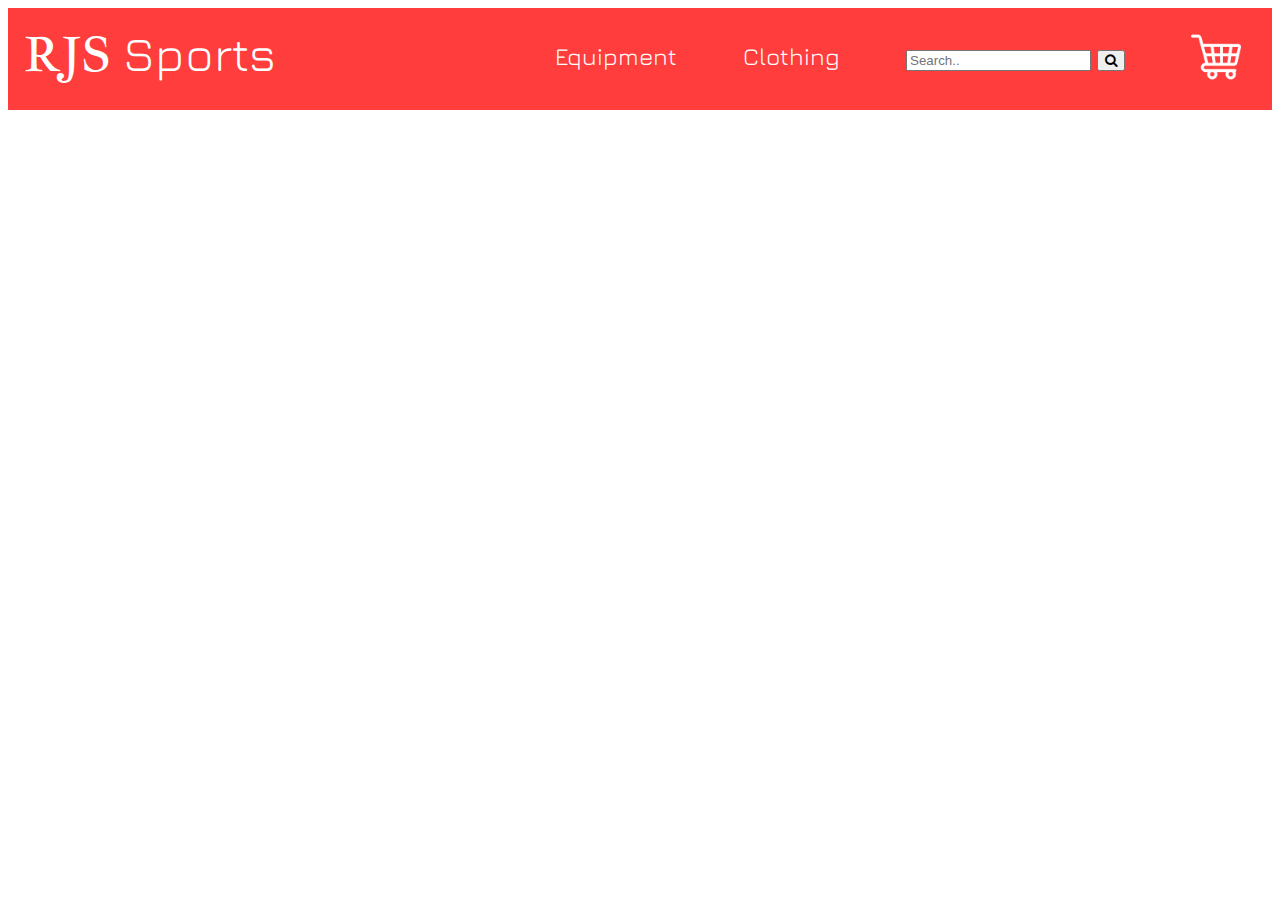
==== cart.html @ 81fb04f0 "finished navbar and added other pages" ====
<!doctype html>
 <html lang="en"> 

<head>

<meta charset="utf-8">
<meta name="viewport" content="width=device-width, initial-scale=1">

<title>Template</title> 

<link href="https://cdn.jsdelivr.net/npm/bootstrap@5.0.2/dist/css/bootstrap.min.css" rel="stylesheet" integrity="sha384-EVSTQN3/azprG1Anm3QDgpJLIm9Nao0Yz1ztcQTwFspd3yD65VohhpuuCOmLASjC" crossorigin="anonymous">
   <link href="https://cdn.jsdelivr.net/npm/bootstrap@5.2.3/dist/css/bootstrap.min.css" rel="stylesheet" integrity="sha384-rbsA2VBKQhggwzxH7pPCaAqO46MgnOM80zW1RWuH61DGLwZJEdK2Kadq2F9CUG65" crossorigin="anonymous">
   <link rel="stylesheet" href="https://cdnjs.cloudflare.com/ajax/libs/font-awesome/4.7.0/css/font-awesome.min.css">
<link href="style.css" rel="stylesheet" type="text/css" />

</head> 

<body> 

    <ul>
        <li><a href="index.html" style="font-size: 300%;"><span style="font-family: Jacques Francois;">RJS</span><span class="jura"> Sports</span></a></li>
       
        <li class="mouse" style="float: right;"><a href="cart.html"><img style="margin: 10px 15px 10px 0px;" class="invert" src="Img/shopping-cart.png" width="50px"></a></li>

        <li style="float:right"><a style="font-size: 150%;" class="nav jura" href=""><div class="search-container">
          <form action="/action_page.php">
            <input type="text" placeholder="Search.." name="search">
            <button  type="submit"><i class="fa fa-search"></i></button>
          </form>
        </div></a></li>

        <li class="mouse" style="float:right"><a style="font-size: 150%;" class="nav jura" href="clothing.html">Clothing</a></li>
        <li class="mouse" style="float:right"><a style="font-size: 150%;" class="nav jura" href="equipment.html">Equipment</a></li>
      </ul>
      
   



<script src="https://cdn.jsdelivr.net/npm/bootstrap@5.2.3/dist/js/bootstrap.bundle.min.js" integrity="sha384-kenU1KFdBIe4zVF0s0G1M5b4hcpxyD9F7jL+jjXkk+Q2h455rYXK/7HAuoJl+0I4" crossorigin="anonymous"></script>

</body> 

</html>
---- style.css ----
@import url('https://fonts.googleapis.com/css2?family=Jacques+Francois&display=swap');
@import url('https://fonts.googleapis.com/css2?family=Jura:wght@600&display=swap');
ul {
    list-style-type: none;
    margin: 0;
    padding: 0;
    overflow: hidden;
    background-color: #ff3d3d;
  }
  
  li {
    float: left;
  }
  
  li a {
    display: block;
    color: white;
    text-align: center;
    padding: 14px 16px;
    text-decoration: none;
  }
  
  li a:hover:not(.active) {
    cursor: default;
    color: white;
  }
  
  .active {
    background-color: #D63333;
  }

  .jura {
    font-family: Jura;
  }

  .invert {filter: invert(100%);}

  .nav {
    margin-top: 20px;
    padding-right: 50px;
  }
  .topnav {
    overflow: hidden;
    background-color: #e9e9e9;
  }
  
  .topnav a {
    float: left;
    display: block;
    color: black;
    text-align: center;
    padding: 14px 16px;
    text-decoration: none;
    font-size: 17px;
  }
  
  .topnav a:hover {
    background-color: #ddd;
    color: black;
  }
  
  .topnav a.active {
    background-color: #2196F3;
    color: white;
  }
  
  .topnav .search-container {
    float: right;
  }
  
  .topnav input[type=text] {
    padding: 6px;
    margin-top: 8px;
    font-size: 17px;
    border: none;
  }
  
  .topnav .search-container button {
    float: right;
    padding: 6px 10px;
    margin-top: 8px;
    margin-right: 16px;
    background: #ddd;
    font-size: 17px;
    border: none;
    cursor: pointer;
  }
  
  .topnav .search-container button:hover {
    background: #ccc;
  }
  
  @media screen and (max-width: 600px) {
    .topnav .search-container {
      float: none;
    }
    .topnav a, .topnav input[type=text], .topnav .search-container button {
      float: none;
      display: block;
      text-align: left;
      width: 100%;
      margin: 0;
      padding: 14px;
    }
    .topnav input[type=text] {
      border: 1px solid #ccc;  
    }
  }

  .invert {
    filter: invert(100);
  }

  .mouse :hover {
    cursor: pointer;
  }
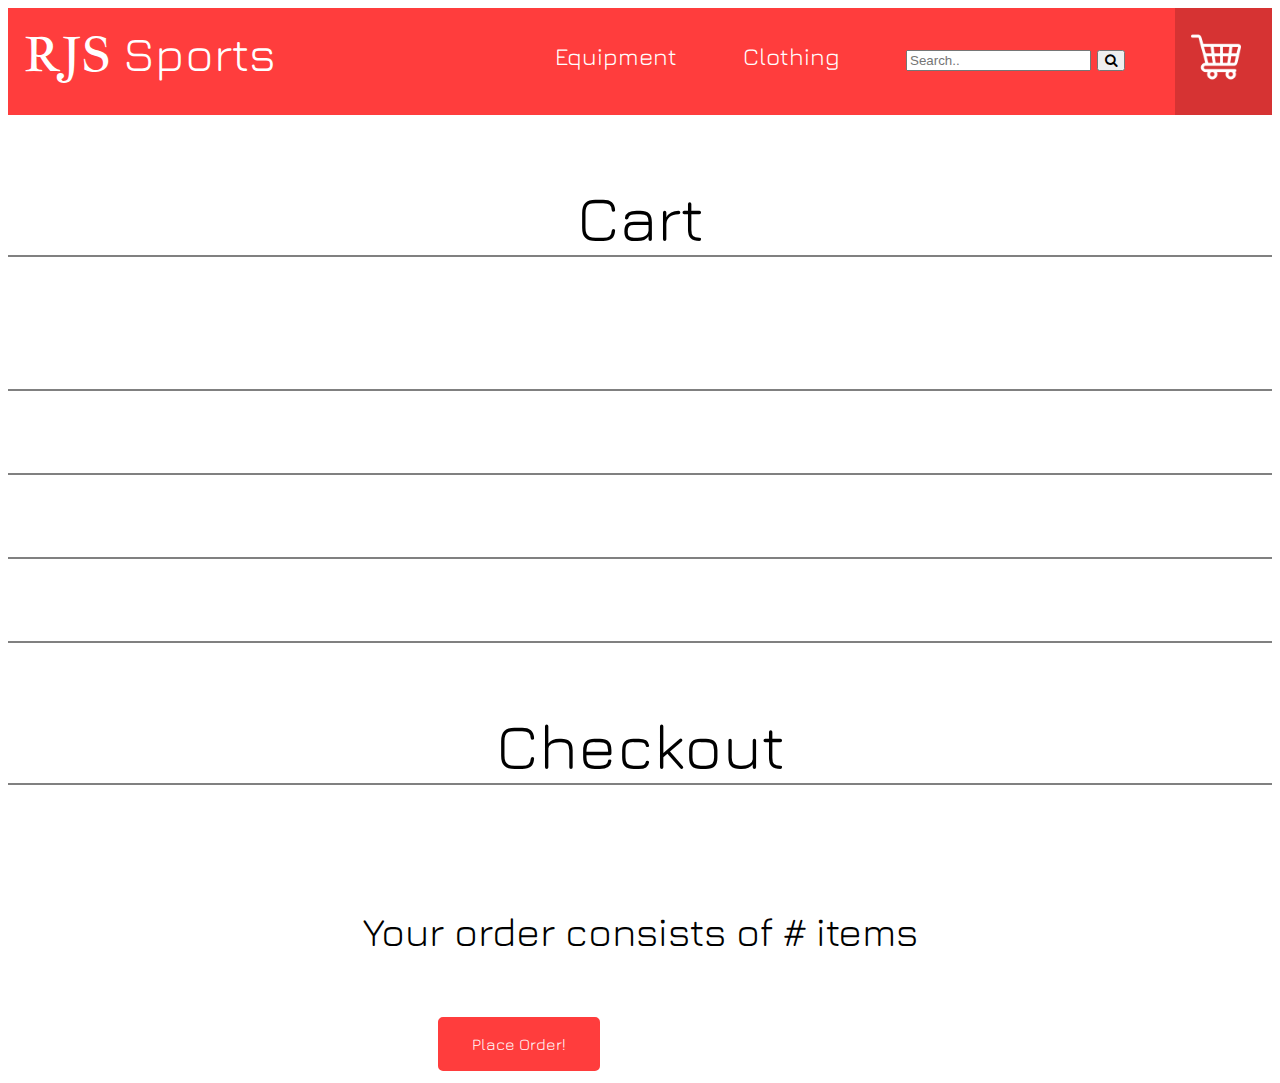
==== commit 2aed23f5: "did th css for the cart page, and started other" ====
--- a/cart.html
+++ b/cart.html
@@ -20,7 +20,7 @@
     <ul>
         <li><a href="index.html" style="font-size: 300%;"><span style="font-family: Jacques Francois;">RJS</span><span class="jura"> Sports</span></a></li>
        
-        <li class="mouse" style="float: right;"><a href="cart.html"><img style="margin: 10px 15px 10px 0px;" class="invert" src="Img/shopping-cart.png" width="50px"></a></li>
+        <li class="mouse" style="float: right;"><a href="cart.html" class="active1"><img style="margin: 10px 15px 10px 0px;" class="invert " src="Img/shopping-cart.png" width="50px"></a></li>
 
         <li style="float:right"><a style="font-size: 150%;" class="nav jura" href=""><div class="search-container">
           <form action="/action_page.php">
@@ -33,7 +33,35 @@
         <li class="mouse" style="float:right"><a style="font-size: 150%;" class="nav jura" href="equipment.html">Equipment</a></li>
       </ul>
       
-   
+      <div class="row">
+        <div class="col-1"></div>
+        <div class="col-5"><p class="jura cart" >Cart</p><br>
+    
+          <img src="" width="">
+          <p class="jura carti"> </p>
+          <img src="" width="">
+          <p class="jura carti"> </p>
+          <img src="" width="">
+          <p class="jura carti"> </p>
+          <img src="" width="">
+          <p class="jura carti"> </p>
+    
+        </div>
+        <div class="col-1"></div>
+        <div class="col-1" style="border-left: solid 2px grey; margin-top: 50px;"></div>
+        <div class="col-3"><p class="jura cart" >Checkout</p><br>
+        <p class="jura carto">Your order consists of # items</p><br>
+    <button class="button button3 jura" >Place Order!</button>
+        </div>
+        <div class="col-1"></div>
+       </div>
+    
+    
+
+       
+
+
+
 
 
 
--- a/style.css
+++ b/style.css
@@ -19,7 +19,6 @@
     padding: 14px 16px;
     text-decoration: none;
   }
-  
   li a:hover:not(.active) {
     cursor: default;
     color: white;
@@ -27,6 +26,17 @@
   
   .active {
     background-color: #D63333;
+    padding: 1vw 1vw 1vw 1vw;
+  }
+  
+  li a:hover:not(.active1) {
+    cursor: default;
+    color: white;
+  }
+  
+  .active1 {
+    background-color: #D63333;
+    padding-bottom: 20%;
   }
 
   .jura {
@@ -113,4 +123,52 @@
 
   .mouse :hover {
     cursor: pointer;
-  }+  }
+
+  .foot {
+    background-color: #ff3d3d;
+  }
+
+  .footoot {
+    background-color: #D63333;
+  }
+
+  .cart {
+    font-size: 400%;
+    text-align:center;
+    border-bottom: 2px solid grey;
+  }
+  .carti {
+    font-size: 200%;
+    text-align:center;
+    border-bottom: 2px solid grey;
+  }
+  .carto {
+    font-size: 250%;
+    text-align:center;
+ }
+
+ .button {
+  border: none;
+  color: white;
+  padding: 16px 32px;
+  text-align: center;
+  text-decoration: none;
+  display: inline-block;
+  font-size: 16px;
+  margin: 4px 2px;
+  transition-duration: 0.4s;
+  cursor: pointer;
+  margin-left: 34%;
+  border-radius: 5px;
+ }
+
+ .button3 {
+  background-color: #ff3d3d; 
+  color: white; 
+  border: 2px solid #ff3d3d;
+}
+.button3:hover {
+  background-color: #D63333;
+  color: white;
+}
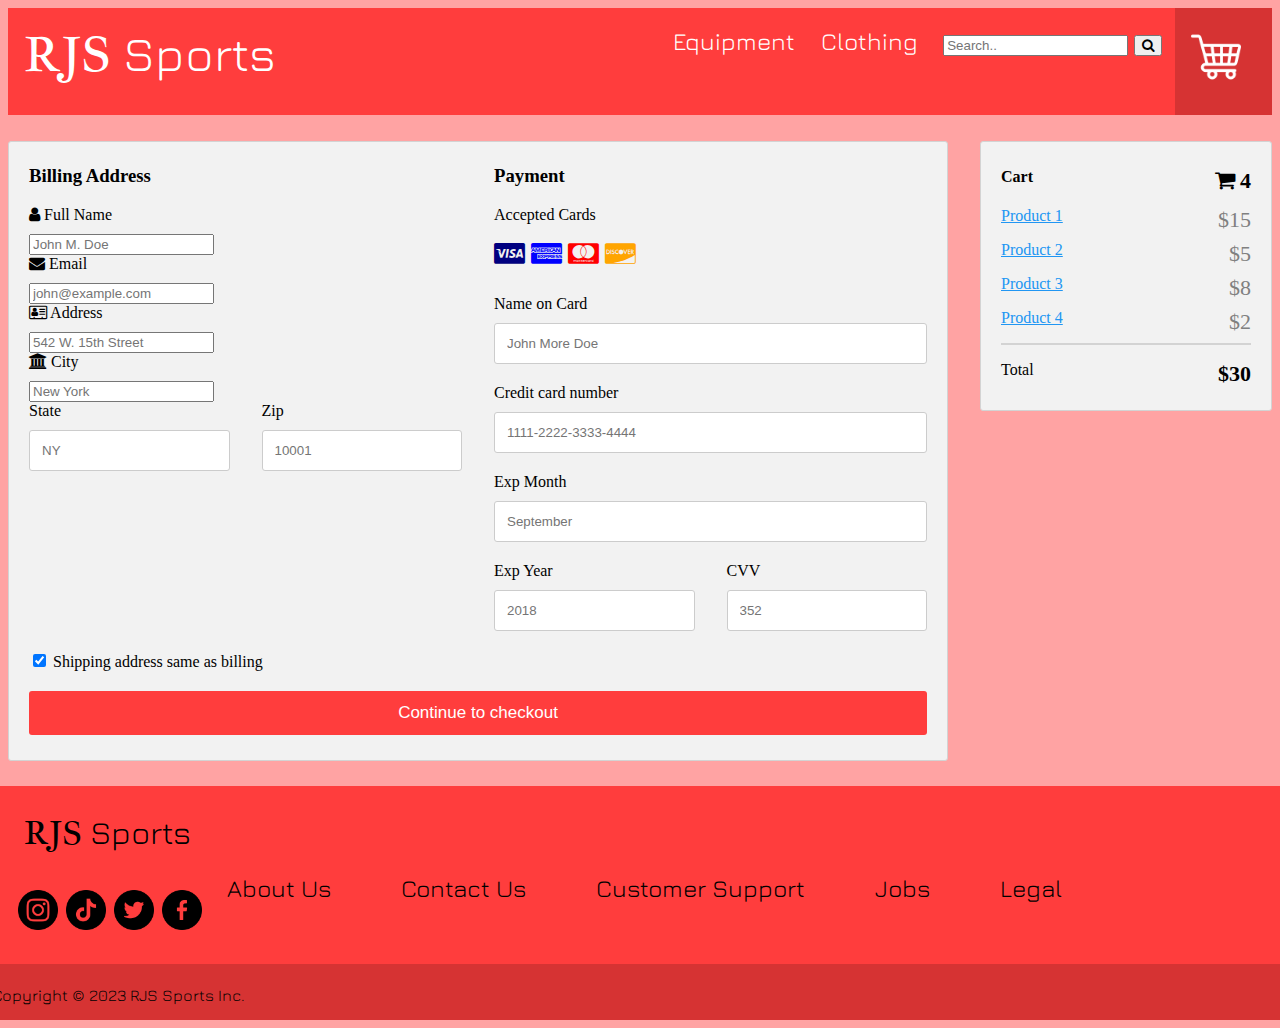
==== commit c59cf515: "added images and started product tabs" ====
--- a/cart.html
+++ b/cart.html
@@ -15,7 +15,7 @@
 
 </head> 
 
-<body> 
+<body style="background-color: #ffa3a3;"> 
 
     <ul>
         <li><a href="index.html" style="font-size: 300%;"><span style="font-family: Jacques Francois;">RJS</span><span class="jura"> Sports</span></a></li>
@@ -33,29 +33,115 @@
         <li class="mouse" style="float:right"><a style="font-size: 150%;" class="nav jura" href="equipment.html">Equipment</a></li>
       </ul>
       
-      <div class="row">
-        <div class="col-1"></div>
-        <div class="col-5"><p class="jura cart" >Cart</p><br>
-    
-          <img src="" width="">
-          <p class="jura carti"> </p>
-          <img src="" width="">
-          <p class="jura carti"> </p>
-          <img src="" width="">
-          <p class="jura carti"> </p>
-          <img src="" width="">
-          <p class="jura carti"> </p>
-    
+
+      <div class="row chec">
+        <div class="col-75">
+          <div class="container">
+            <form action="/action_page.php">
+            
+              <div class="row">
+                <div class="col-50">
+                  <h3>Billing Address</h3>
+                  <label for="fname"><i class="fa fa-user"></i> Full Name</label>
+                  <input type="text" id="fname" name="firstname" placeholder="John M. Doe">
+                  <label for="email"><i class="fa fa-envelope"></i> Email</label>
+                  <input type="text" id="email" name="email" placeholder="john@example.com">
+                  <label for="adr"><i class="fa fa-address-card-o"></i> Address</label>
+                  <input type="text" id="adr" name="address" placeholder="542 W. 15th Street">
+                  <label for="city"><i class="fa fa-institution"></i> City</label>
+                  <input type="text" id="city" name="city" placeholder="New York">
+      
+                  <div class="row">
+                    <div class="col-50">
+                      <label for="state">State</label>
+                      <input class="wow" type="text" id="state" name="state" placeholder="NY">
+                    </div>
+                    <div class="col-50">
+                      <label for="zip">Zip</label>
+                      <input class="wow" type="text" id="zip" name="zip" placeholder="10001">
+                    </div>
+                  </div>
+                </div>
+      
+                <div class="col-50">
+                  <h3>Payment</h3>
+                  <label for="fname">Accepted Cards</label>
+                  <div class="icon-container">
+                    <i class="fa fa-cc-visa" style="color:navy;"></i>
+                    <i class="fa fa-cc-amex" style="color:blue;"></i>
+                    <i class="fa fa-cc-mastercard" style="color:red;"></i>
+                    <i class="fa fa-cc-discover" style="color:orange;"></i>
+                  </div>
+                  <label for="cname">Name on Card</label>
+                  <input class="wow" type="text" id="cname" name="cardname" placeholder="John More Doe">
+                  <label for="ccnum">Credit card number</label>
+                  <input class="wow" type="text" id="ccnum" name="cardnumber" placeholder="1111-2222-3333-4444">
+                  <label for="expmonth">Exp Month</label>
+                  <input class="wow" type="text" id="expmonth" name="expmonth" placeholder="September">
+                  <div class="row">
+                    <div class="col-50">
+                      <label for="expyear">Exp Year</label>
+                      <input class="wow" type="text" id="expyear" name="expyear" placeholder="2018">
+                    </div>
+                    <div class="col-50">
+                      <label for="cvv">CVV</label>
+                      <input class="wow" type="text" id="cvv" name="cvv" placeholder="352">
+                    </div>
+                  </div>
+                </div>
+                
+              </div>
+              <label>
+                <input class="wow" type="checkbox" checked="checked" name="sameadr"> Shipping address same as billing
+              </label>
+              <input  type="submit" value="Continue to checkout" class="btn">
+            </form>
+          </div>
         </div>
-        <div class="col-1"></div>
-        <div class="col-1" style="border-left: solid 2px grey; margin-top: 50px;"></div>
-        <div class="col-3"><p class="jura cart" >Checkout</p><br>
-        <p class="jura carto">Your order consists of # items</p><br>
-    <button class="button button3 jura" >Place Order!</button>
+        <div class="col-25">
+          <div class="container">
+            <h4>Cart <span class="price" style="color:black"><i class="fa fa-shopping-cart"></i> <b>4</b></span></h4>
+            <p><a href="#">Product 1</a> <span class="price">$15</span></p>
+            <p><a href="#">Product 2</a> <span class="price">$5</span></p>
+            <p><a href="#">Product 3</a> <span class="price">$8</span></p>
+            <p><a href="#">Product 4</a> <span class="price">$2</span></p>
+            <hr>
+            <p>Total <span class="price" style="color:black"><b>$30</b></span></p>
+          </div>
         </div>
-        <div class="col-1"></div>
-       </div>
-    
+      </div>
+
+
+
+
+
+
+
+
+
+
+      <div class="row foot" style="margin-top: 2%;">
+        <div class="col-4 " style="font-size: 200%;">
+          <div style="margin: 2vw 0vw 0vw 2.5vw;"><span style="font-family: Jacques Francois;">RJS</span><span class="jura"> Sports</span></div> <br>
+          <div style="padding-left: 2vw; padding-right: 2vw; padding-bottom: 2vw;"><img src="Img/instagram.png" width="40vw">
+          <img src="Img/tiktok.png" width="40vw">
+          <img src="Img/twitter.png" width="40vw">
+          <img src="Img/facebook.png" width="40vw">
+        </div>
+        </div>
+      
+        <div class="col-8">
+      <p class="jura" style="padding-top: 5vw; font-size: 150%;"><span style="padding-right: 5vw;">About Us</span> <span style="padding-right: 5vw;">Contact Us</span> <span style="padding-right: 5vw;">Customer Support</span> <span style="padding-right: 5vw;">Jobs</span> <span style="padding-right: 5vw;">Legal</span></p>
+      
+        </div>
+      </div>
+      
+      
+      <div class="row footoot">
+        <div class="col-4"></div>
+        <div class="col-4 jura"><p style="text-align: center; padding-top:0.5vw;">Copyright © 2023 RJS Sports Inc.</p></div>
+        <div class="col-4"></div>
+      </div>
     
 
        
--- a/style.css
+++ b/style.css
@@ -26,7 +26,7 @@
   
   .active {
     background-color: #D63333;
-    padding: 1vw 1vw 1vw 1vw;
+    padding: 0vw 1vw 2vw 1vw ;
   }
   
   li a:hover:not(.active1) {
@@ -46,8 +46,8 @@
   .invert {filter: invert(100%);}
 
   .nav {
-    margin-top: 20px;
-    padding-right: 50px;
+    margin-top: 1.5vw ;
+    padding: 0vw 1vw 0vw 1vw ;
   }
   .topnav {
     overflow: hidden;
@@ -169,6 +169,146 @@
   border: 2px solid #ff3d3d;
 }
 .button3:hover {
-  background-color: #D63333;
-  color: white;
-}
+  background-color: #d63333;
+  color: white;
+}
+/* Start of Checkout Style */
+
+* {
+  box-sizing: border-box;
+}
+
+.row {
+  display: -ms-flexbox;
+  display: flex;
+  -ms-flex-wrap: wrap; 
+  flex-wrap: wrap;
+  margin: 0 -16px;
+}
+
+.col-25 {
+  -ms-flex: 25%; 
+  flex: 25%;
+}
+
+.col-50 {
+  -ms-flex: 50%; 
+  flex: 50%;
+}
+
+.col-75 {
+  -ms-flex: 75%; 
+  flex: 75%;
+}
+
+.col-25,
+.col-50,
+.col-75 {
+  padding: 0 16px;
+}
+
+.container {
+  background-color: #f2f2f2;
+  padding: 5px 20px 15px 20px;
+  border: 1px solid lightgrey;
+  border-radius: 3px;
+}
+
+input.wow[type=text] {
+  width: 100%;
+  margin-bottom: 20px;
+  padding: 12px;
+  border: 1px solid #ccc;
+  border-radius: 3px;
+}
+
+label {
+  margin-bottom: 10px;
+  display: block;
+}
+
+.icon-container {
+  margin-bottom: 20px;
+  padding: 7px 0;
+  font-size: 24px;
+}
+
+.btn {
+  background-color: #ff3d3d;
+  color: white;
+  padding: 12px;
+  margin: 10px 0;
+  border: none;
+  width: 100%;
+  border-radius: 3px;
+  cursor: pointer;
+  font-size: 17px;
+}
+
+.btn:hover {
+  background-color: #d63333;
+  color: white;
+}
+
+a {
+  color: #2196F3;
+}
+
+hr {
+  border: 1px solid lightgrey;
+}
+
+span.price {
+  float: right;
+  color: grey;
+}
+
+
+@media (max-width: 800px) {
+  .row {
+    flex-direction: column-reverse;
+  }
+  .col-25 {
+    margin-bottom: 20px;
+  }
+}
+.chec {
+  margin-top: 2%;
+}
+
+.itemtop {
+  padding-bottom: 1vw; 
+  margin-top: 2vw;
+  font-size: 400%;
+  text-align: center;
+  border-bottom: 2px solid grey;
+}
+
+.card {
+  box-shadow: 0 4px 8px 0 rgba(0, 0, 0, 0.2);
+  max-width: 300px;
+  margin: auto;
+  text-align: center;
+  font-family: arial;
+}
+
+.price {
+  color: grey;
+  font-size: 22px;
+}
+
+.card button {
+  border: none;
+  outline: 0;
+  padding: 12px;
+  color: white;
+  background-color: #000;
+  text-align: center;
+  cursor: pointer;
+  width: 100%;
+  font-size: 18px;
+}
+
+.card button:hover {
+  opacity: 0.7;
+}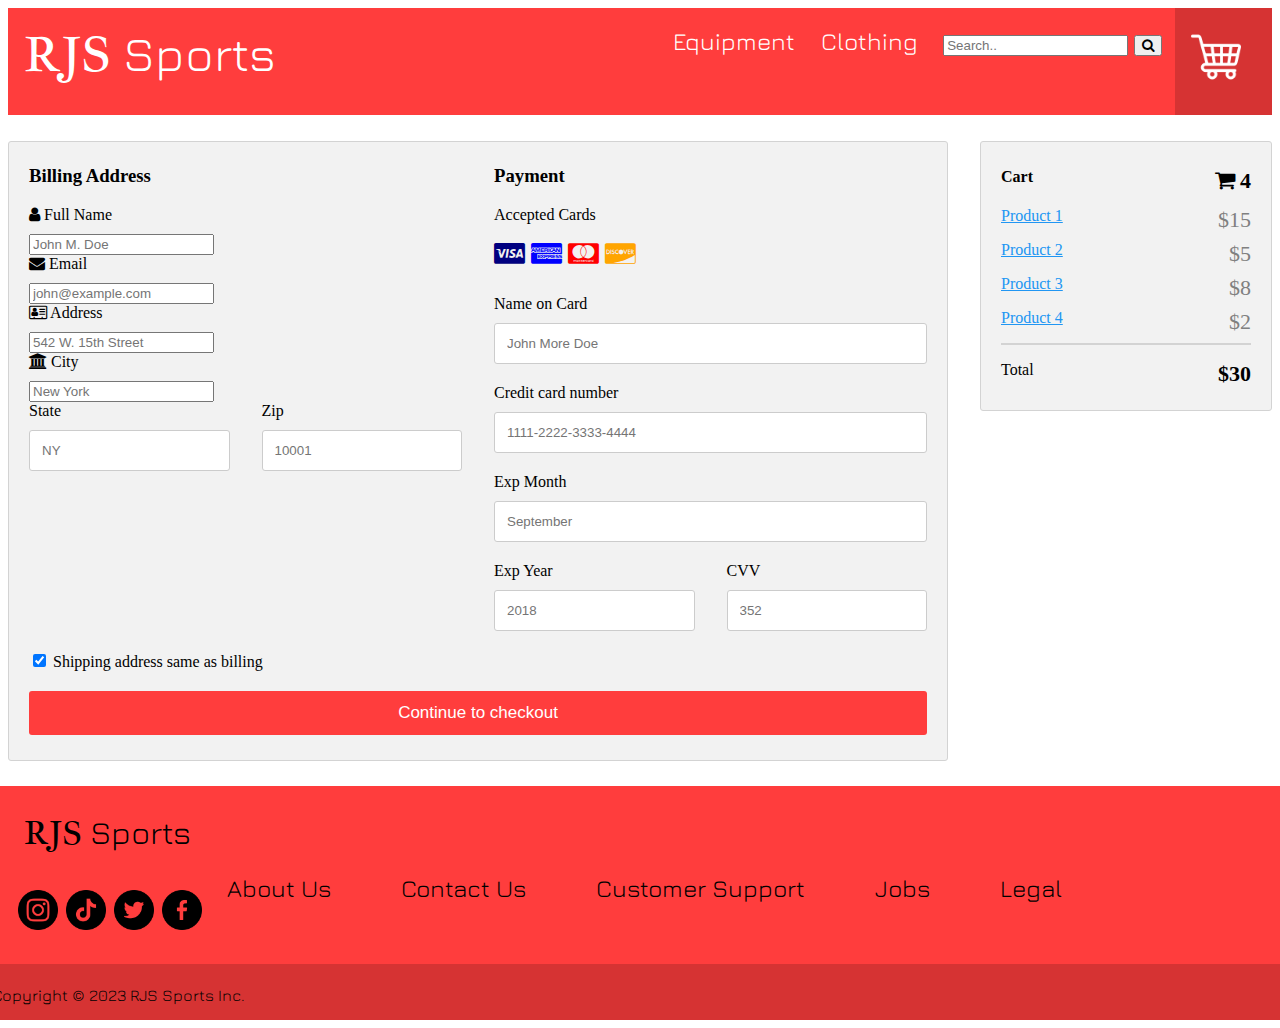
==== commit c9624c5f: "finished the equipment and clothign page" ====
--- a/cart.html
+++ b/cart.html
@@ -15,7 +15,7 @@
 
 </head> 
 
-<body style="background-color: #ffa3a3;"> 
+<body> 
 
     <ul>
         <li><a href="index.html" style="font-size: 300%;"><span style="font-family: Jacques Francois;">RJS</span><span class="jura"> Sports</span></a></li>
--- a/style.css
+++ b/style.css
@@ -290,6 +290,7 @@
   margin: auto;
   text-align: center;
   font-family: arial;
+  margin-bottom: 4vw;
 }
 
 .price {
@@ -302,7 +303,7 @@
   outline: 0;
   padding: 12px;
   color: white;
-  background-color: #000;
+  background-color: #ff3d3d;
   text-align: center;
   cursor: pointer;
   width: 100%;
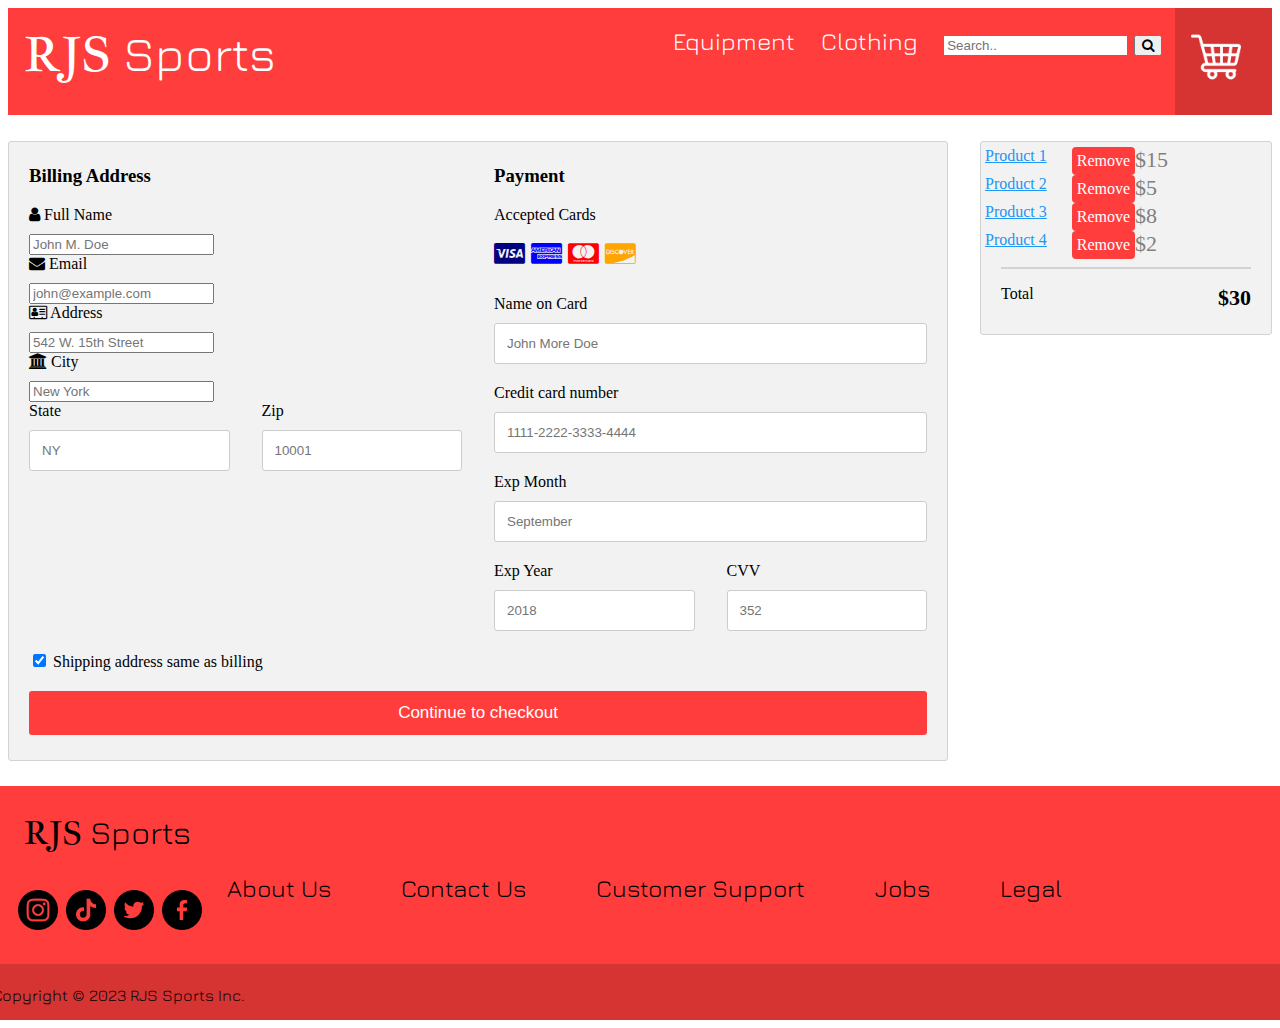
==== commit 63777f91: "started adding the JS" ====
--- a/cart.html
+++ b/cart.html
@@ -12,7 +12,7 @@
    <link href="https://cdn.jsdelivr.net/npm/bootstrap@5.2.3/dist/css/bootstrap.min.css" rel="stylesheet" integrity="sha384-rbsA2VBKQhggwzxH7pPCaAqO46MgnOM80zW1RWuH61DGLwZJEdK2Kadq2F9CUG65" crossorigin="anonymous">
    <link rel="stylesheet" href="https://cdnjs.cloudflare.com/ajax/libs/font-awesome/4.7.0/css/font-awesome.min.css">
 <link href="style.css" rel="stylesheet" type="text/css" />
-
+<script src="script.js" async></script>
 </head> 
 
 <body> 
@@ -100,13 +100,12 @@
         </div>
         <div class="col-25">
           <div class="container">
-            <h4>Cart <span class="price" style="color:black"><i class="fa fa-shopping-cart"></i> <b>4</b></span></h4>
-            <p><a href="#">Product 1</a> <span class="price">$15</span></p>
-            <p><a href="#">Product 2</a> <span class="price">$5</span></p>
-            <p><a href="#">Product 3</a> <span class="price">$8</span></p>
-            <p><a href="#">Product 4</a> <span class="price">$2</span></p>
+            <p class="row"><a href="#">Product 1</a> <a class="button1">Remove</a> <span class="price">$15</span></p>
+            <p class="row"><a href="#">Product 2</a> <a class="button1">Remove</a> <span class="price">$5</span></p>
+            <p class="row"><a href="#">Product 3</a> <a class="button1">Remove</a> <span class="price">$8</span></p>
+            <p class="row"><a href="#">Product 4</a> <a class="button1">Remove</a> <span class="price">$2</span></p>
             <hr>
-            <p>Total <span class="price" style="color:black"><b>$30</b></span></p>
+            <p>Total <span class="price total" style="color:black"><b>$30</b></span></p>
           </div>
         </div>
       </div>
--- a/style.css
+++ b/style.css
@@ -312,4 +312,21 @@
 
 .card button:hover {
   opacity: 0.7;
+}
+.button1 {
+  background-color: #ff3d3d; /* Green */
+  border: none;
+  color: white;
+  padding: 5px 5px 5px 5px;
+  text-align: center;
+  text-decoration: none;
+  display: inline-block;
+  font-size: 16px;
+  margin: 0px 0px 0px 25px;
+  cursor: pointer;
+  border-radius: 4px;
+}
+.button1:hover {
+  background-color: #d63333;
+  color: white;
 }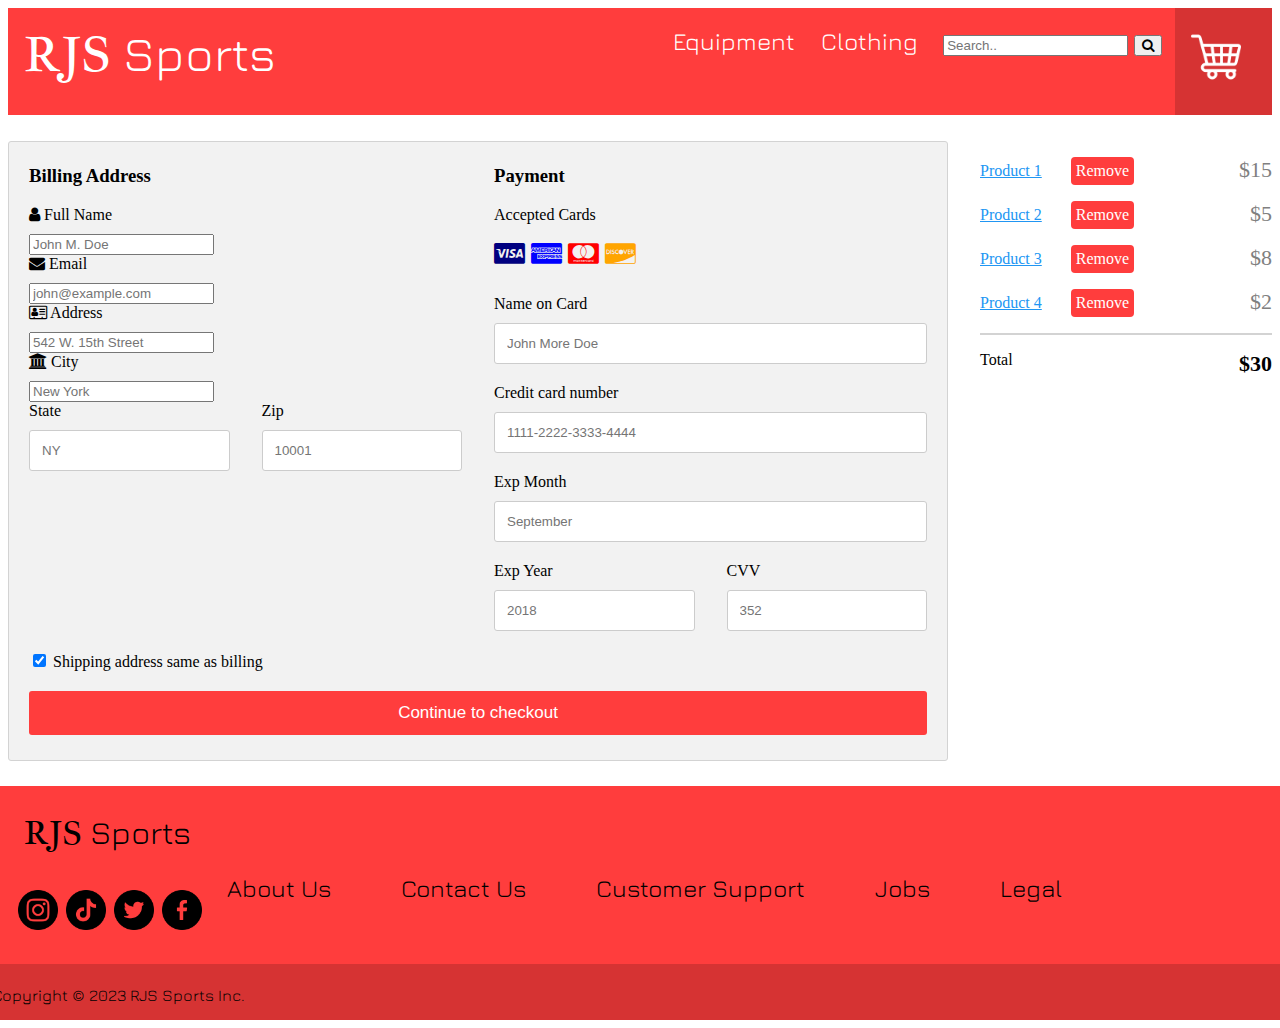
==== commit 9e2e6ea1: "almost done with addtocart" ====
--- a/cart.html
+++ b/cart.html
@@ -99,13 +99,13 @@
           </div>
         </div>
         <div class="col-25">
-          <div class="container">
-            <p class="row"><a href="#">Product 1</a> <a class="button1">Remove</a> <span class="price">$15</span></p>
-            <p class="row"><a href="#">Product 2</a> <a class="button1">Remove</a> <span class="price">$5</span></p>
-            <p class="row"><a href="#">Product 3</a> <a class="button1">Remove</a> <span class="price">$8</span></p>
-            <p class="row"><a href="#">Product 4</a> <a class="button1">Remove</a> <span class="price">$2</span></p>
+          <div class="container1">
+            <p class="rows"><a href="#">Product 1</a> <a class="button1">Remove</a> <span class="price">$15</span></p>
+            <p class="rows"><a href="#">Product 2</a> <a class="button1">Remove</a> <span class="price">$5</span></p>
+            <p class="rows"><a href="#">Product 3</a> <a class="button1">Remove</a> <span class="price">$8</span></p>
+            <p class="rows"><a href="#">Product 4</a> <a class="button1">Remove</a> <span class="price">$2</span></p>
             <hr>
-            <p>Total <span class="price total" style="color:black"><b>$30</b></span></p>
+            <p>Total <span class="price total" style="color:black; font-weight: bold;">$30</span></p>
           </div>
         </div>
       </div>
--- a/style.css
+++ b/style.css
@@ -322,9 +322,10 @@
   text-decoration: none;
   display: inline-block;
   font-size: 16px;
-  margin: 0px 0px 0px 25px;
+  margin: 0px 25px 0px 25px;
   cursor: pointer;
   border-radius: 4px;
+  
 }
 .button1:hover {
   background-color: #d63333;
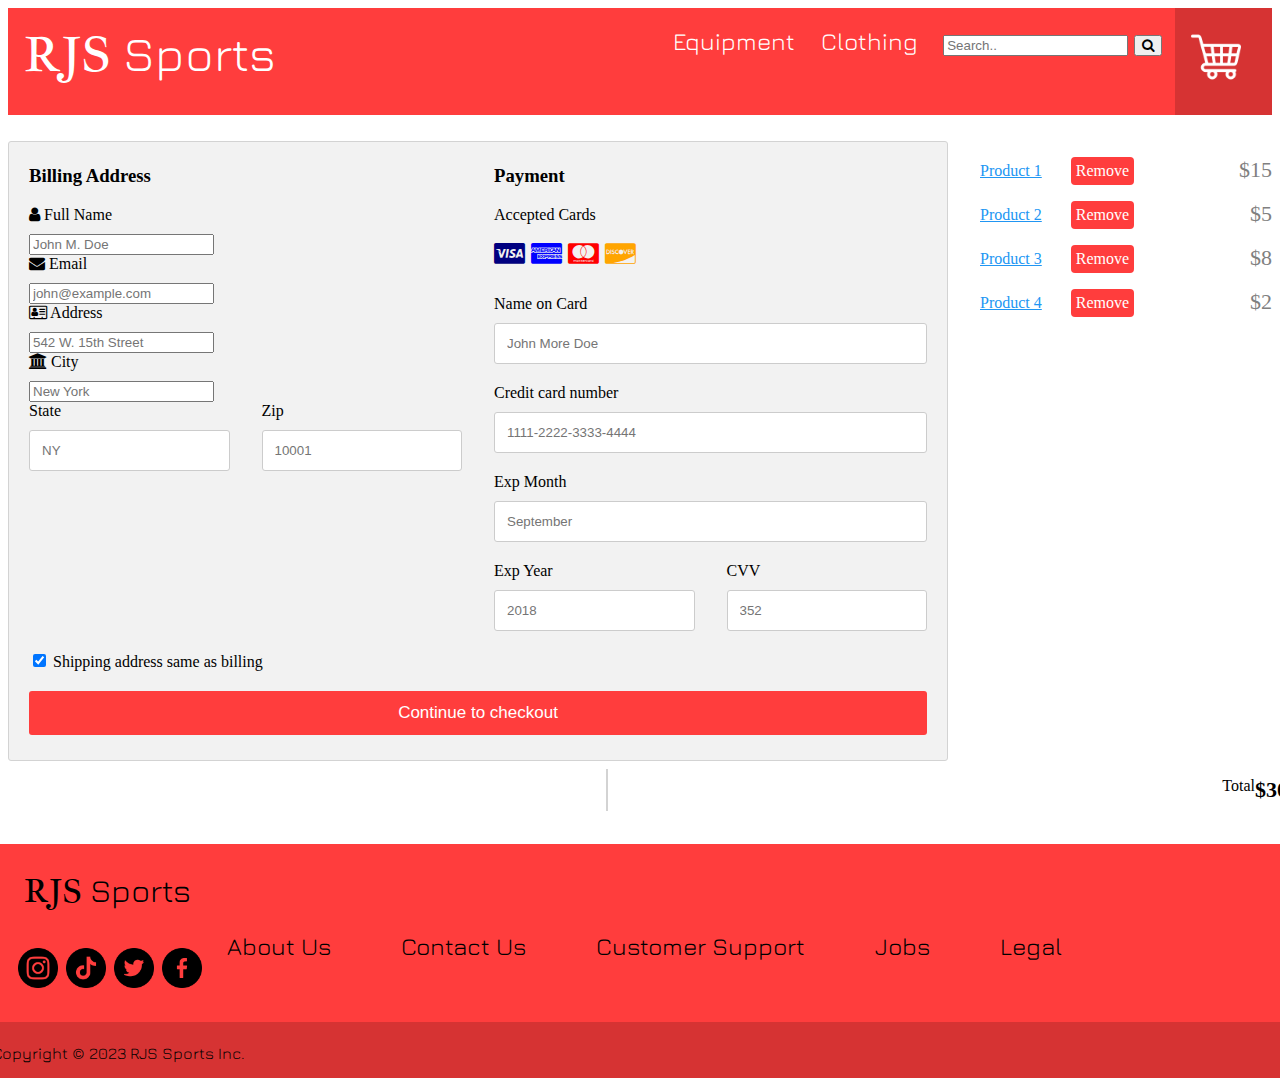
==== commit c565b7d7: "almost done with adding to cart" ====
--- a/cart.html
+++ b/cart.html
@@ -100,10 +100,10 @@
         </div>
         <div class="col-25">
           <div class="container1">
-            <p class="rows"><a href="#">Product 1</a> <a class="button1">Remove</a> <span class="price">$15</span></p>
-            <p class="rows"><a href="#">Product 2</a> <a class="button1">Remove</a> <span class="price">$5</span></p>
-            <p class="rows"><a href="#">Product 3</a> <a class="button1">Remove</a> <span class="price">$8</span></p>
-            <p class="rows"><a href="#">Product 4</a> <a class="button1">Remove</a> <span class="price">$2</span></p>
+          <div class="rows"><p><a href="#">Product 1</a> <a class="button1">Remove</a> <span class="price">$15</span></p></div>
+          <div class="rows"><p><a href="#">Product 2</a> <a class="button1">Remove</a> <span class="price">$5</span></p></div>
+            <div class="rows"></div><p><a href="#">Product 3</a> <a class="button1">Remove</a> <span class="price">$8</span></p></div>
+            <div class="rows"></div><p><a href="#">Product 4</a> <a class="button1">Remove</a> <span class="price">$2</span></p></div>
             <hr>
             <p>Total <span class="price total" style="color:black; font-weight: bold;">$30</span></p>
           </div>
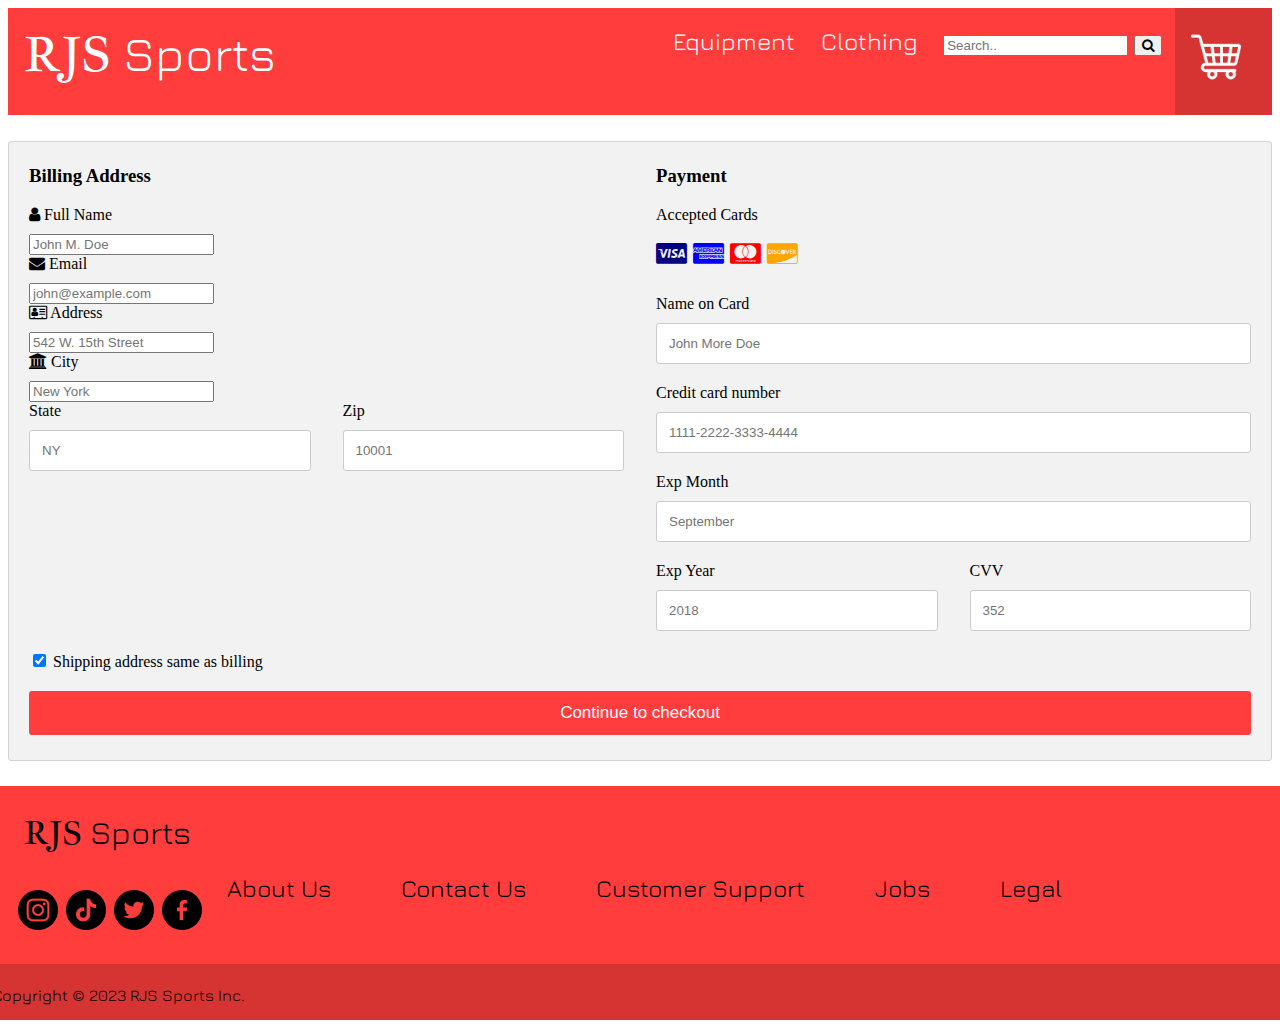
==== commit d0183818: "finished" ====
--- a/cart.html
+++ b/cart.html
@@ -98,16 +98,7 @@
             </form>
           </div>
         </div>
-        <div class="col-25">
-          <div class="container1">
-          <div class="rows"><p><a href="#">Product 1</a> <a class="button1">Remove</a> <span class="price">$15</span></p></div>
-          <div class="rows"><p><a href="#">Product 2</a> <a class="button1">Remove</a> <span class="price">$5</span></p></div>
-            <div class="rows"></div><p><a href="#">Product 3</a> <a class="button1">Remove</a> <span class="price">$8</span></p></div>
-            <div class="rows"></div><p><a href="#">Product 4</a> <a class="button1">Remove</a> <span class="price">$2</span></p></div>
-            <hr>
-            <p>Total <span class="price total" style="color:black; font-weight: bold;">$30</span></p>
-          </div>
-        </div>
+      
       </div>
 
 
